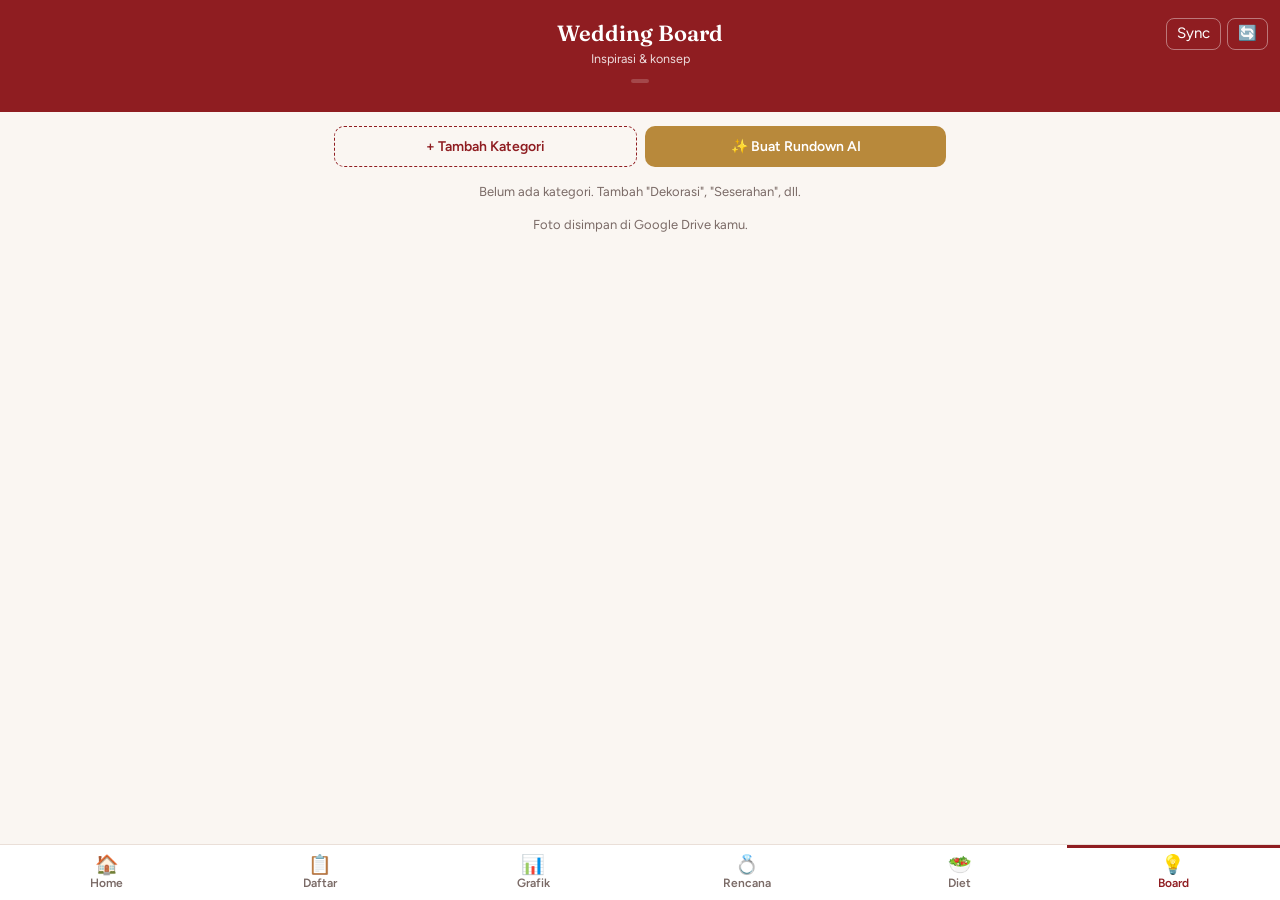
==== board.html @ eb533a39 "Update board.html" ====
<!doctype html><html lang="id"><head><meta charset="utf-8">
<meta name="viewport" content="width=device-width,initial-scale=1,viewport-fit=cover">
<meta name="theme-color" content="#8f1d21"><link rel="manifest" href="manifest.json">
<title>Wedding Board</title>
<link href="https://fonts.googleapis.com/css2?family=Fraunces:opsz,wght@9..144,600&family=Figtree:wght@400;600&display=swap" rel="stylesheet">
<link rel="stylesheet" href="style.css">
<style>
button{cursor:pointer;touch-action:manipulation}
</style>
</head><body>
<header>
  <div class="hbtns">
    <button onclick="toast('Menyinkronkan...');sync()">Sync</button>
    <button onclick="manualUpdate()">🔄</button>
  </div>
  <h1>Wedding Board</h1>
  <small>Inspirasi & konsep</small>
  <div><span id="cn" class="badge"></span></div>
</header>
<div id="st"></div>
<main id="m"></main>
<nav></nav>
<script src="app.js"></script>
<script>
renderNav('board');
const BK='sr_board';

function uid(){return Math.random().toString(36).slice(2,9)}
function esc(s){return String(s==null?'':s).replace(/&/g,'&amp;').replace(/"/g,'&quot;').replace(/</g,'&lt;').replace(/>/g,'&gt;')}

function loadBoardLocal(){
  try{
    const j=JSON.parse(localStorage[BK]||'null');
    if(!j||!Array.isArray(j.sections)) return {sections:[]};
    return j;
  }catch(e){ return {sections:[]}; }
}
async function loadBoardRemote(){
  const u=localStorage[K]; if(!u) return null;
  try{
    const r=await fetch(u+'?type=board&t='+Date.now());
    const txt=await r.text();
    if(!txt || !txt.trim() || txt.trim()==='{}') return null;
    return JSON.parse(txt);
  }catch(e){ return null; }
}
async function initBoard(){
  if(q_().some(x=>x.action==='boardSave')){ drawPage(); return; }
  const remote=await loadBoardRemote();
  if(remote && !q_().some(x=>x.action==='boardSave')){
    localStorage[BK]=JSON.stringify(remote);
  }
  drawPage();
}
function saveBoard(p){
  localStorage[BK]=JSON.stringify(p);
  if(localStorage[K]) queue({action:'boardSave', data:p});
  drawPage();
}

function formModal(title, fields, onSave){
  const m=document.createElement('div'); m.id='md';
  m.onclick=ev=>{ if(ev.target===m) m.remove(); };
  m.innerHTML='<div class="mc"><h3>'+esc(title)+'</h3>'+
    fields.map(f=>{
      if(f.type==='textarea') return '<label>'+esc(f.label)+'</label><textarea id="fm_'+f.key+'" style="width:100%;padding:9px;border:1px solid var(--line);border-radius:8px;font:inherit;min-height:80px">'+esc(f.value||'')+'</textarea>';
      if(f.type==='file') return '<label>'+esc(f.label)+'</label><input id="fm_'+f.key+'" type="file" accept="image/*" style="display:block;margin-bottom:10px">';
      return '<label>'+esc(f.label)+'</label><input id="fm_'+f.key+'" type="'+(f.type||'text')+'" value="'+esc(f.value||'')+'" placeholder="'+esc(f.placeholder||'')+'">';
    }).join('')+
    '<div class="grid" style="margin-top:20px"><button data-act="form-cancel" style="padding:13px;border:0;border-radius:10px;background:#eee;color:var(--ink);font:600 15px Figtree,sans-serif">Batal</button><button data-act="form-save" style="padding:13px;border:0;border-radius:10px;background:var(--wine);color:#fff;font:600 15px Figtree,sans-serif">Simpan</button></div></div>';
  m._fields=fields; m._onSave=onSave; document.body.appendChild(m);
}
function confirmModal(title, message, onYes){
  const m=document.createElement('div'); m.id='md';
  m.onclick=ev=>{ if(ev.target===m) m.remove(); };
  m.innerHTML='<div class="mc"><h3>'+esc(title)+'</h3><p class="mute" style="margin:14px 0">'+esc(message)+'</p>'+
    '<div class="grid" style="margin-top:20px"><button data-act="cf-no" style="padding:13px;border:0;border-radius:10px;background:#eee;color:var(--ink);font:600 15px Figtree,sans-serif">Batal</button><button data-act="cf-yes" style="padding:13px;border:0;border-radius:10px;background:var(--wine);color:#fff;font:600 15px Figtree,sans-serif">Ya, lanjut</button></div></div>';
  m._onYes=onYes; document.body.appendChild(m);
}

async function compressImage(file){
  return new Promise((resolve,reject)=>{
    const reader=new FileReader();
    reader.onload=e=>{
      const img=new Image();
      img.onload=()=>{
        const canvas=document.createElement('canvas');
        const MAX=800;
        let w=img.width, h=img.height;
        if(w>MAX){ h=h*(MAX/w); w=MAX; }
        if(h>MAX){ w=w*(MAX/h); h=MAX; }
        canvas.width=w; canvas.height=h;
        canvas.getContext('2d').drawImage(img,0,0,w,h);
        resolve(canvas.toDataURL('image/jpeg',0.7));
      };
      img.src=e.target.result;
    };
    reader.onerror=reject;
    reader.readAsDataURL(file);
  });
}
async function uploadToDrive(dataUrl, filename){
  const u=localStorage[K];
  if(!u) throw new Error('Belum tersambung ke Google Sheet');
  const res=await fetch(u,{
    method:'POST', headers:{'Content-Type':'text/plain'},
    body:JSON.stringify({action:'uploadImage', base64:dataUrl, filename, mime:'image/jpeg'})
  });
  const j=await res.json();
  if(j.error) throw new Error(j.error);
  return j.url;
}

function addSection(){
  formModal('Tambah Kategori Board',[
    {key:'label', label:'Nama Kategori', value:'', placeholder:'Dekorasi, Seserahan, Venue, dll'}
  ], vals=>{
    if(!vals.label) return toast('Isi nama kategori');
    const p=loadBoardLocal();
    p.sections.push({id:uid(), label:vals.label, items:[]});
    saveBoard(p); toast('Kategori ditambahkan');
  });
}
function editSection(secId){
  const p=loadBoardLocal(); const s=p.sections.find(x=>x.id===secId); if(!s)return;
  formModal('Edit Kategori',[{key:'label', label:'Nama Kategori', value:s.label}],vals=>{
    if(!vals.label) return toast('Isi nama kategori');
    s.label=vals.label; saveBoard(p);
  });
}
function delSection(secId){
  confirmModal('Hapus Kategori?','Semua gambar di dalamnya akan dihapus dari daftar ini (file di Drive tetap aman).',()=>{
    const p=loadBoardLocal(); p.sections=p.sections.filter(x=>x.id!==secId); saveBoard(p); toast('Dihapus');
  });
}

async function openItemModal(secId, itemId){
  const p=loadBoardLocal(); const sec=p.sections.find(x=>x.id===secId); if(!sec)return;
  const isNew=!itemId;
  const it=isNew ? {title:'',note:'',img:'',tiktok:''} : (sec.items.find(x=>x.id===itemId)||{title:'',note:'',img:'',tiktok:''});
  
  const m=document.createElement('div'); m.id='md';
  m.onclick=ev=>{ if(ev.target===m) m.remove(); };
  m.innerHTML='<div class="mc"><h3>'+(isNew?'Tambah':'Edit')+' Inspirasi</h3>'+
    '<div class="sec">KATEGORI: '+esc(sec.label)+'</div>'+
    
    '<label>Link TikTok (Opsional)</label>'+
    '<div style="display:flex;gap:8px">'+
      '<input id="b_tk" type="url" value="'+esc(it.tiktok||'')+'" placeholder="https://vt.tiktok.com/..." style="flex:1">'+
      '<button id="b_fetch" type="button" style="padding:0 12px;border:1px solid var(--wine);background:none;color:var(--wine);border-radius:8px;font:600 13px Figtree,sans-serif">Ambil</button>'+
    '</div>'+

    '<label>Judul</label><input id="b_t" type="text" value="'+esc(it.title)+'" placeholder="Contoh: Bunga rustic">'+
    '<label>Catatan / Konsep</label><textarea id="b_n" style="width:100%;padding:9px;border:1px solid var(--line);border-radius:8px;font:inherit;min-height:80px" placeholder="Tulis ide, warna, alur, dll...">'+esc(it.note)+'</textarea>'+
    '<label>Ganti Foto (kosongkan jika tidak diubah)</label><input id="b_f" type="file" accept="image/*" style="display:block;margin-bottom:10px">'+
    (it.img?'<img src="'+esc(it.img)+'" style="width:100%;max-height:200px;object-fit:contain;background:#eee;border-radius:8px;margin-bottom:10px">':'')+
    '<div class="grid" style="margin-top:20px"><button id="b_cancel" style="padding:13px;border:0;border-radius:10px;background:#eee;color:var(--ink);font:600 15px Figtree,sans-serif">Batal</button><button id="b_save" style="padding:13px;border:0;border-radius:10px;background:var(--wine);color:#fff;font:600 15px Figtree,sans-serif">Simpan</button></div></div>';
  document.body.appendChild(m);

  document.getElementById('b_fetch').onclick = async () => {
    const tkUrl = document.getElementById('b_tk').value.trim();
    if(!tkUrl) return toast('Masukkan link TikTok dulu');
    const btn = document.getElementById('b_fetch'); btn.textContent='...';
    try {
      const res = await fetch('https://www.tiktok.com/oembed?url=' + encodeURIComponent(tkUrl));
      const data = await res.json();
      if(data.title) document.getElementById('b_t').value = data.title;
      toast('Info TikTok diambil');
    } catch(e) {
      toast('Gagal ambil info TikTok');
    }
    btn.textContent='Ambil';
  };

  document.getElementById('b_cancel').onclick=()=>m.remove();
  document.getElementById('b_save').onclick=async()=>{
    const title=document.getElementById('b_t').value.trim();
    const note=document.getElementById('b_n').value.trim();
    const tiktok=document.getElementById('b_tk').value.trim();
    const file=document.getElementById('b_f').files[0];
    if(!title) return toast('Isi judul');
    
    const btn=document.getElementById('b_save'); btn.textContent='Menyimpan...'; btn.disabled=true;

    try{
      let imgUrl=it.img;
      if(file){
        const dataUrl=await compressImage(file);
        imgUrl=await uploadToDrive(dataUrl, 'board_'+Date.now()+'.jpg');
      }
      const p2=loadBoardLocal();
      const sec2=p2.sections.find(x=>x.id===secId);
      if(!sec2){ toast('Kategori sudah dihapus'); m.remove(); return; }
      if(itemId){
        const it2=sec2.items.find(x=>x.id===itemId);
        if(it2){ it2.title=title; it2.note=note; it2.img=imgUrl; it2.tiktok=tiktok; }
      } else {
        sec2.items.push({id:uid(), title, note, img:imgUrl, tiktok});
      }
      saveBoard(p2);
      m.remove(); toast('Tersimpan');
    }catch(err){
      toast('Gagal upload: '+err.message);
      btn.textContent='Simpan'; btn.disabled=false;
    }
  };
}

function delItem(secId,itemId){
  confirmModal('Hapus Inspirasi?','Item ini akan dihapus dari board.',()=>{
    const p=loadBoardLocal(); const sec=p.sections.find(x=>x.id===secId); if(!sec)return;
    sec.items=sec.items.filter(x=>x.id!==itemId); saveBoard(p); toast('Dihapus');
  });
}

// ===== FITUR AI RUNDOWN =====
async function generateRundownAI() {
  if(!localStorage[K]) return toast('Sambungkan ke Google Sheet dulu');
  const p = loadBoardLocal();
  if(!p.sections.length) return toast('Board masih kosong, isi inspirasi dulu');

  let promptText = "Berikut adalah kumpulan inspirasi pernikahan kami dari berbagai video TikTok dan catatan pribadi:\n\n";
  p.sections.forEach(s => {
    promptText += `=== KATEGORI: ${s.label} ===\n`;
    s.items.forEach(it => {
      promptText += `- Referensi: ${it.title}\n`;
      promptText += `  Link: ${it.tiktok || 'Tidak ada link'}\n`;
      promptText += `  Konsep/Detail: ${it.note || 'Tidak ada catatan detail'}\n\n`;
    });
  });
  promptText += "\nTolong susun semua ide di atas menjadi satu ALUR ACARA (RUNDOWN) PERNIKAHAN yang utuh dan berurutan dari awal hingga akhir. Gabungkan ide-ide dari video TikTok yang berbeda menjadi satu kesatuan acara yang harmonis.";

  toast('AI sedang merangkai alur... (tunggu ± 10 detik)');
  
  try {
    const loadingModal = document.createElement('div'); loadingModal.id = 'md_loading';
    loadingModal.innerHTML = '<div style="position:fixed;inset:0;background:#0007;z-index:10000;display:flex;align-items:center;justify-content:center;color:#fff;font:600 16px Figtree,sans-serif">✨ AI sedang menyusun alur...</div>';
    document.body.appendChild(loadingModal);

    const res = await fetch(localStorage[K], {
      method: 'POST', headers: {'Content-Type': 'text/plain'},
      body: JSON.stringify({action: 'generateAI', prompt: promptText})
    });
    const j = await res.json();
    
    loadingModal.remove();

    if(j.error) throw new Error(j.error);
    
    const m = document.createElement('div'); m.id = 'md';
    m.onclick = ev => { if(ev.target === m) m.remove(); };
    m.innerHTML = `<div class="mc"><h3>✨ Alur & Rundown AI</h3>
      <p class="mute" style="margin-bottom:12px">Dibuat berdasarkan gabungan semua video TikTok dan catatan di Board kamu.</p>
      <div style="white-space:pre-wrap;font-size:14px;line-height:1.6;background:#faf6f2;padding:14px;border-radius:8px;border:1px solid var(--line);max-height:60vh;overflow-y:auto">${esc(j.result)}</div>
      <button onclick="document.getElementById('md').remove()" style="width:100%;padding:14px;margin-top:16px;border:0;border-radius:10px;background:var(--wine);color:#fff;font:600 15px Figtree,sans-serif">Tutup</button>
    </div>`;
    document.body.appendChild(m);
    
  } catch(err) {
    const lm = document.getElementById('md_loading');
    if(lm) lm.remove();
    toast('Gagal generate AI: ' + err.message);
  }
}

document.body.addEventListener('click',e=>{
  const b=e.target.closest('[data-act]'); if(!b)return;
  const act=b.dataset.act;
  if(act==='form-cancel'||act==='cf-no'){ const m=document.getElementById('md'); if(m) m.remove(); return; }
  if(act==='form-save'){
    const m=document.getElementById('md'); if(!m)return;
    const vals={};
    m._fields.forEach(f=>{ const el=document.getElementById('fm_'+f.key); vals[f.key]=el?el.value.trim():''; });
    m._onSave(vals); m.remove(); return;
  }
  if(act==='cf-yes'){
    const m=document.getElementById('md'); if(!m)return;
    const cb=m._onYes; m.remove(); if(cb) cb(); return;
  }
  const sec=b.dataset.sec, item=b.dataset.item;
  if(act==='sec-add') return addSection();
  if(act==='sec-edit') return editSection(sec);
  if(act==='sec-del') return delSection(sec);
  if(act==='item-add') return openItemModal(sec);
  if(act==='item-edit') return openItemModal(sec,item);
  if(act==='item-del') return delItem(sec,item);
});

const _origSync=window.sync;
window.sync=async function(){
  await _origSync();
  if(q_().some(x=>x.action==='boardSave')){
    drawPage();
    toast('Board menunggu sinkron');
    return;
  }
  const r=await loadBoardRemote();
  if(r){ localStorage[BK]=JSON.stringify(r); drawPage(); toast('Board tersinkron'); }
};

window.drawPage=function(){
  const p=loadBoardLocal();
  
  let html='<div style="display:flex;gap:8px;margin-bottom:16px">'+
  '<button data-act="sec-add" style="padding:11px;border-radius:10px;font:600 14px Figtree,sans-serif;flex:1;border:1px dashed var(--wine);background:none;color:var(--wine)">+ Tambah Kategori</button>'+
  '<button onclick="generateRundownAI()" style="padding:11px;border-radius:10px;font:600 14px Figtree,sans-serif;flex:1;border:0;background:var(--gold);color:#fff">✨ Buat Rundown AI</button>'+
  '</div>';
  
  if(!p.sections.length) html+='<p class="mute" style="text-align:center">Belum ada kategori. Tambah "Dekorasi", "Seserahan", dll.</p>';

  p.sections.forEach(s=>{
    html+='<div class="board-sec">';
    html+='<h3>'+esc(s.label)+'</h3>';
    html+='<div style="display:flex;gap:6px;margin-bottom:10px">';
    html+='<button data-act="sec-edit" data-sec="'+s.id+'" style="padding:4px 10px;border:1px solid var(--wine);background:none;color:var(--wine);border-radius:8px;font-size:12px">✏️ Kategori</button>';
    html+='<button data-act="sec-del" data-sec="'+s.id+'" style="padding:4px 10px;border:1px solid var(--line);background:none;color:#a33;border-radius:8px;font-size:12px">🗑️</button>';
    html+='</div>';
    
    html+='<div class="board-grid">';
    s.items.forEach(it=>{
      html+='<div class="board-card">'+
        (it.img?'<img class="img" src="'+esc(it.img)+'" loading="lazy">':'<div class="img empty">📷</div>')+
        '<div class="body">'+
          '<b>'+esc(it.title)+'</b>'+
          (it.note?'<small>'+esc(it.note)+'</small>':'')+
        '</div>'+
        '<button class="del-btn" data-act="item-del" data-sec="'+s.id+'" data-item="'+it.id+'">✕</button>'+
        '<div style="display:flex;border-top:1px solid var(--line)">'+
          '<button data-act="item-edit" data-sec="'+s.id+'" data-item="'+it.id+'" style="flex:1;padding:8px;border:0;background:none;font:600 12px Figtree,sans-serif;color:var(--wine)">Edit</button>'+
        '</div>'+
      '</div>';
    });
    html+='<div class="board-card" style="display:flex;align-items:center;justify-content:center;cursor:pointer;min-height:100px" data-act="item-add" data-sec="'+s.id+'"><div style="font-size:24px;color:#ccc">+</div></div>';
    html+='</div></div>';
  });
  
  html+='<div class="mute" style="text-align:center;margin-top:14px">Foto disimpan di Google Drive kamu.</div>';
  document.getElementById('m').innerHTML=html;
};

initBoard();
</script>
</body></html>
---- style.css ----
:root{--bg:#faf6f2;--card:#fff;--ink:#2a1618;--mute:#7a6a66;--wine:#8f1d21;--gold:#b8893b;--sage:#5f7f62;--line:#eadfd8}
*{box-sizing:border-box}
body{margin:0;background:var(--bg);color:var(--ink);font:15px/1.45 Figtree,system-ui,sans-serif;padding-bottom:76px}
h1,.num{font-family:Fraunces,Georgia,serif;font-weight:600}
header{background:var(--wine);color:#fff;padding:calc(18px + env(safe-area-inset-top)) 18px 22px;text-align:center;position:relative}
header h1{margin:0;font-size:22px}
header small{opacity:.85;display:block}
.hbtns{position:absolute;top:calc(18px + env(safe-area-inset-top));right:12px;display:flex;gap:6px}
.hbtns button{background:none;border:1px solid #fff6;color:#fff;border-radius:8px;padding:4px 10px;font:inherit}
main{padding:14px;max-width:640px;margin:auto}
.card{background:var(--card);border:1px solid var(--line);border-radius:12px;padding:14px;margin-bottom:12px}
.big{font-size:34px;color:var(--wine);line-height:1}
.row{display:flex;gap:10px;justify-content:space-between;align-items:center}
.grid{display:grid;grid-template-columns:1fr 1fr;gap:10px}
.mute{color:var(--mute);font-size:13px}
.bar{height:9px;background:var(--line);border-radius:5px;overflow:hidden;margin:6px 0}
.bar i{display:block;height:100%;background:var(--sage)}
nav{position:fixed;bottom:0;left:0;right:0;display:flex;background:#fff;border-top:1px solid var(--line);padding-bottom:env(safe-area-inset-bottom);z-index:100}
nav button{flex:1;padding:10px 0;border:0;background:none;font:600 12px Figtree,sans-serif;color:var(--mute);display:flex;flex-direction:column;align-items:center;gap:2px}
nav button.on{color:var(--wine);box-shadow:inset 0 3px var(--wine)}
nav button .ic{font-size:19px;line-height:1}
.chips{display:flex;gap:8px;margin-bottom:10px}
.chips button{border:1px solid var(--line);background:#fff;border-radius:20px;padding:6px 14px;font:inherit}
.chips .on{background:var(--wine);color:#fff;border-color:var(--wine)}
input[type=search],input[type=date],input[type=number],input[type=url],input[type=text]{width:100%;padding:9px;border:1px solid var(--line);border-radius:8px;font:inherit;background:#fff}
.it{display:flex;gap:12px;align-items:flex-start}
.it input[type=checkbox]{width:22px;height:22px;accent-color:var(--sage);margin-top:2px}
.it .t{flex:1}
.done .nm{text-decoration:line-through;color:var(--mute)}
.tag{font-size:12px;color:var(--gold);font-weight:600}
.ex{display:grid;grid-template-columns:1fr 1fr;gap:8px;margin-top:10px}
.ex label{font-size:12px;color:var(--mute)}
.leg{display:flex;align-items:center;gap:8px;font-size:13px;margin:3px 0}
.leg b{width:10px;height:10px;border-radius:3px}
#st{position:fixed;top:8px;left:50%;transform:translateX(-50%);background:var(--ink);color:#fff;padding:6px 14px;border-radius:20px;font-size:13px;display:none;z-index:9999}
.badge{display:inline-block;font-size:12px;padding:2px 9px;border-radius:10px;background:#ffffff30;margin-top:6px}
.couple{font:italic 600 15px Fraunces,Georgia,serif;margin:3px 0 6px;opacity:.95}
#md{position:fixed;inset:0;background:#0007;z-index:10000;display:flex;align-items:flex-end;justify-content:center}
.mc{background:#fff;width:100%;max-width:560px;max-height:92vh;overflow:auto;border-radius:16px 16px 0 0;padding:18px 18px calc(18px + env(safe-area-inset-bottom))}
.mc h3{margin:0;font-family:Fraunces,Georgia,serif;color:var(--wine);font-size:20px}
.mc label{display:block;font-size:13px;color:var(--mute);margin:12px 0 4px}
.mc hr{border:0;border-top:1px solid var(--line);margin:18px 0 4px}
.mc .sec{font-size:11px;letter-spacing:.08em;color:var(--gold);font-weight:600;margin-top:12px}
.pencil{border:0;background:none;font-size:17px;padding:6px 4px;cursor:pointer;line-height:1}
.realbox{margin-top:12px;padding-top:12px;border-top:1px dashed var(--line)}
.realbox .sec{font-size:11px;letter-spacing:.08em;color:var(--gold);font-weight:600;margin-bottom:6px}
.realbox label{display:block;font-size:12px;color:var(--mute);margin:6px 0 3px}
.menu-item{display:flex;gap:14px;align-items:center;padding:16px 14px;background:var(--card);border:1px solid var(--line);border-radius:12px;margin-bottom:10px;cursor:pointer;text-decoration:none;color:var(--ink)}
.menu-item:active{background:#faf0ea}
.menu-icon{width:48px;height:48px;display:flex;align-items:center;justify-content:center;font-size:24px;border-radius:10px;flex-shrink:0}
.menu-text{flex:1}
.menu-text b{display:block;font-size:16px;margin-bottom:2px}
.menu-text small{color:var(--mute);font-size:13px}
.menu-arrow{color:var(--mute);font-size:22px}
.plan-sec{margin-bottom:18px}
.plan-sec>h3{margin:0 0 8px;font-family:Fraunces,Georgia,serif;color:var(--wine);font-size:17px}
.plan-task{display:flex;gap:10px;align-items:flex-start;padding:10px 12px;background:#fff;border:1px solid var(--line);border-radius:10px;margin-bottom:6px}
.plan-task input[type=checkbox]{width:22px;height:22px;accent-color:var(--sage);margin-top:1px}
.plan-task .cat{font-size:11px;color:var(--gold);font-weight:600}
.plan-task .t{flex:1}
.plan-task.done .t>span:last-child{text-decoration:line-through;color:var(--mute)}
.board-sec{margin-bottom:24px}
.board-sec h3{margin:0 0 10px;font-family:Fraunces,Georgia,serif;color:var(--wine);font-size:18px;display:flex;justify-content:space-between;align-items:center}
.board-grid{display:grid;grid-template-columns:1fr 1fr;gap:10px}
@media(max-width:400px){.board-grid{grid-template-columns:1fr}}
.board-card{background:#fff;border:1px solid var(--line);border-radius:12px;overflow:hidden;display:flex;flex-direction:column;position:relative}
.board-card .img{width:100%;height:140px;object-fit:cover;background:#eee;display:block}
.board-card .img.empty{display:flex;align-items:center;justify-content:center;font-size:30px;color:#ccc}
.board-card .body{padding:10px 12px;flex:1;display:flex;flex-direction:column}
.board-card .body b{font-size:14px;margin-bottom:4px}
.board-card .body small{color:var(--mute);font-size:12px;line-height:1.3;display:-webkit-box;-webkit-line-clamp:3;-webkit-box-orient:vertical;overflow:hidden}
.board-card .del-btn{position:absolute;top:6px;right:6px;background:#0007;color:#fff;border:0;border-radius:50%;width:24px;height:24px;font-size:12px;cursor:pointer;display:flex;align-items:center;justify-content:center}
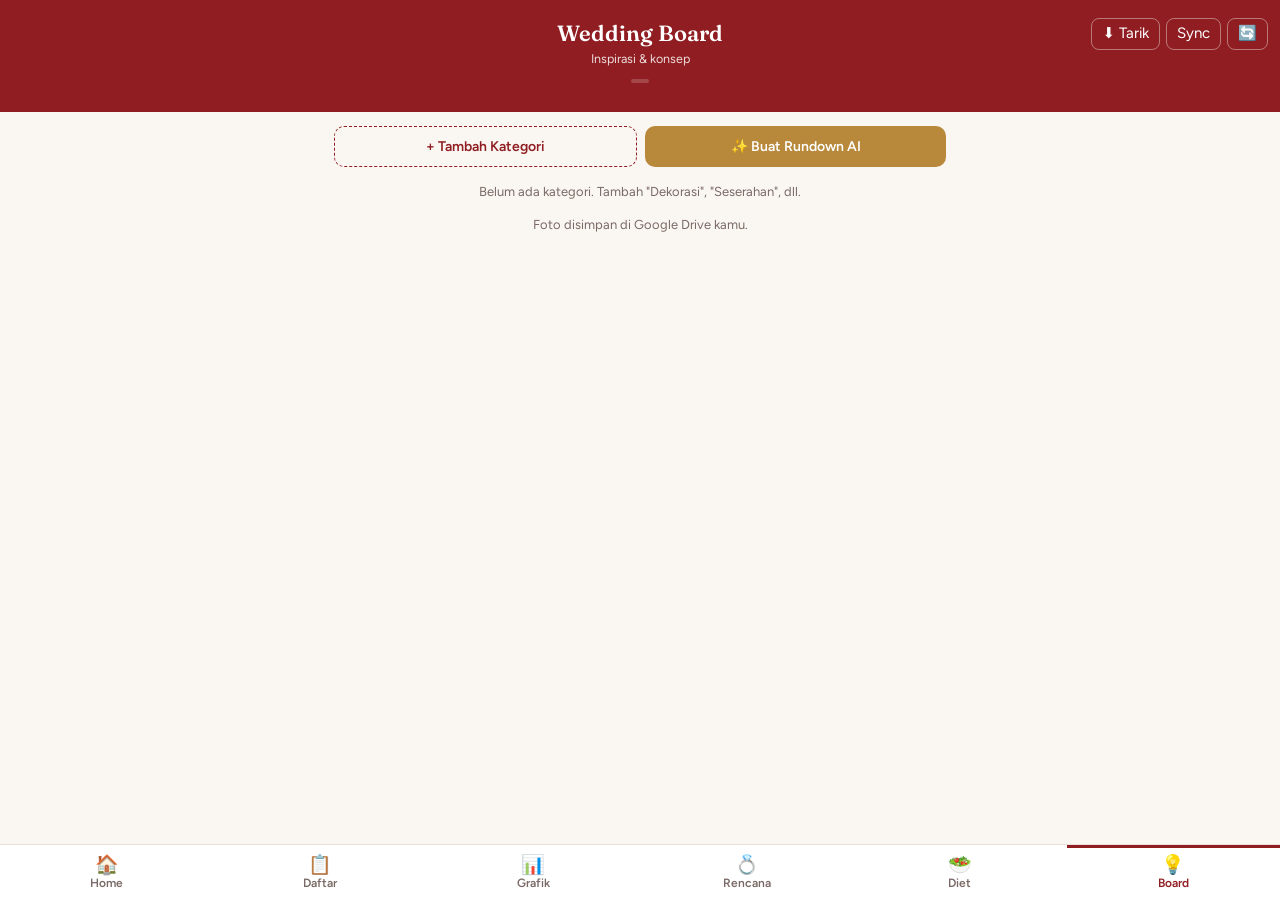
==== commit 841e8102: "Update board.html" ====
--- a/board.html
+++ b/board.html
@@ -10,6 +10,7 @@
 </head><body>
 <header>
   <div class="hbtns">
+    <button onclick="forcePull()" title="Tarik data dari Sheet">⬇️ Tarik</button>
     <button onclick="toast('Menyinkronkan...');sync()">Sync</button>
     <button onclick="manualUpdate()">🔄</button>
   </div>
@@ -35,23 +36,55 @@
     return j;
   }catch(e){ return {sections:[]}; }
 }
+
 async function loadBoardRemote(){
   const u=localStorage[K]; if(!u) return null;
   try{
-    const r=await fetch(u+'?type=board&t='+Date.now());
+    // Tambahan cache: 'no-store' agar tidak kena cache browser
+    const r=await fetch(u+'?type=board&t='+Date.now(), {cache: 'no-store'});
     const txt=await r.text();
-    if(!txt || !txt.trim() || txt.trim()==='{}') return null;
-    return JSON.parse(txt);
+    if(!txt || !txt.trim() || txt.trim()==='{}' || txt.trim()==='[]') return null;
+    const j = JSON.parse(txt);
+    
+    if(!j || typeof j !== 'object' || !Array.isArray(j.sections)) {
+      console.warn('Data dari server bukan format Board. Data lokal diamankan.');
+      return null; 
+    }
+    return j;
   }catch(e){ return null; }
 }
+
 async function initBoard(){
+  // Coba kirim antrean dulu jika ada
+  if(q_().length > 0) {
+    await flush();
+  }
+  // Jika masih ada antrean boardSave setelah flush (berarti gagal), jangan timpa data lokal
   if(q_().some(x=>x.action==='boardSave')){ drawPage(); return; }
+  
   const remote=await loadBoardRemote();
-  if(remote && !q_().some(x=>x.action==='boardSave')){
+  if(remote){
     localStorage[BK]=JSON.stringify(remote);
   }
   drawPage();
 }
+
+// 🛡️ FUNGSI PENYELAMAT: Paksa Tarik Data dari Google Sheet
+async function forcePull(){
+  if(!confirm('Tarik data dari Google Sheet? Perubahan yang belum tersinkron di HP ini akan dihapus dan diganti dengan data dari Sheet.')) return;
+  toast('Menarik data dari Sheet...');
+  localStorage.removeItem('sr_q'); // Hapus antrean yang macet
+  localStorage.removeItem(BK); // Hapus data lokal HP
+  const remote = await loadBoardRemote();
+  if(remote){
+    localStorage[BK] = JSON.stringify(remote);
+    toast('Berhasil ditarik!');
+  } else {
+    toast('Sheet juga kosong atau gagal konek.');
+  }
+  drawPage();
+}
+
 function saveBoard(p){
   localStorage[BK]=JSON.stringify(p);
   if(localStorage[K]) queue({action:'boardSave', data:p});
@@ -241,8 +274,15 @@
       method: 'POST', headers: {'Content-Type': 'text/plain'},
       body: JSON.stringify({action: 'generateAI', prompt: promptText})
     });
-    const j = await res.json();
-    
+    
+    const txt = await res.text();
+    let j;
+    try {
+      j = JSON.parse(txt);
+    } catch (e) {
+      throw new Error("Apps Script belum di-Deploy ulang (New Version) atau Error.");
+    }
+
     loadingModal.remove();
 
     if(j.error) throw new Error(j.error);
@@ -291,7 +331,7 @@
   await _origSync();
   if(q_().some(x=>x.action==='boardSave')){
     drawPage();
-    toast('Board menunggu sinkron');
+    toast('Board menunggu sinkron (Gagal kirim ke Sheet)');
     return;
   }
   const r=await loadBoardRemote();
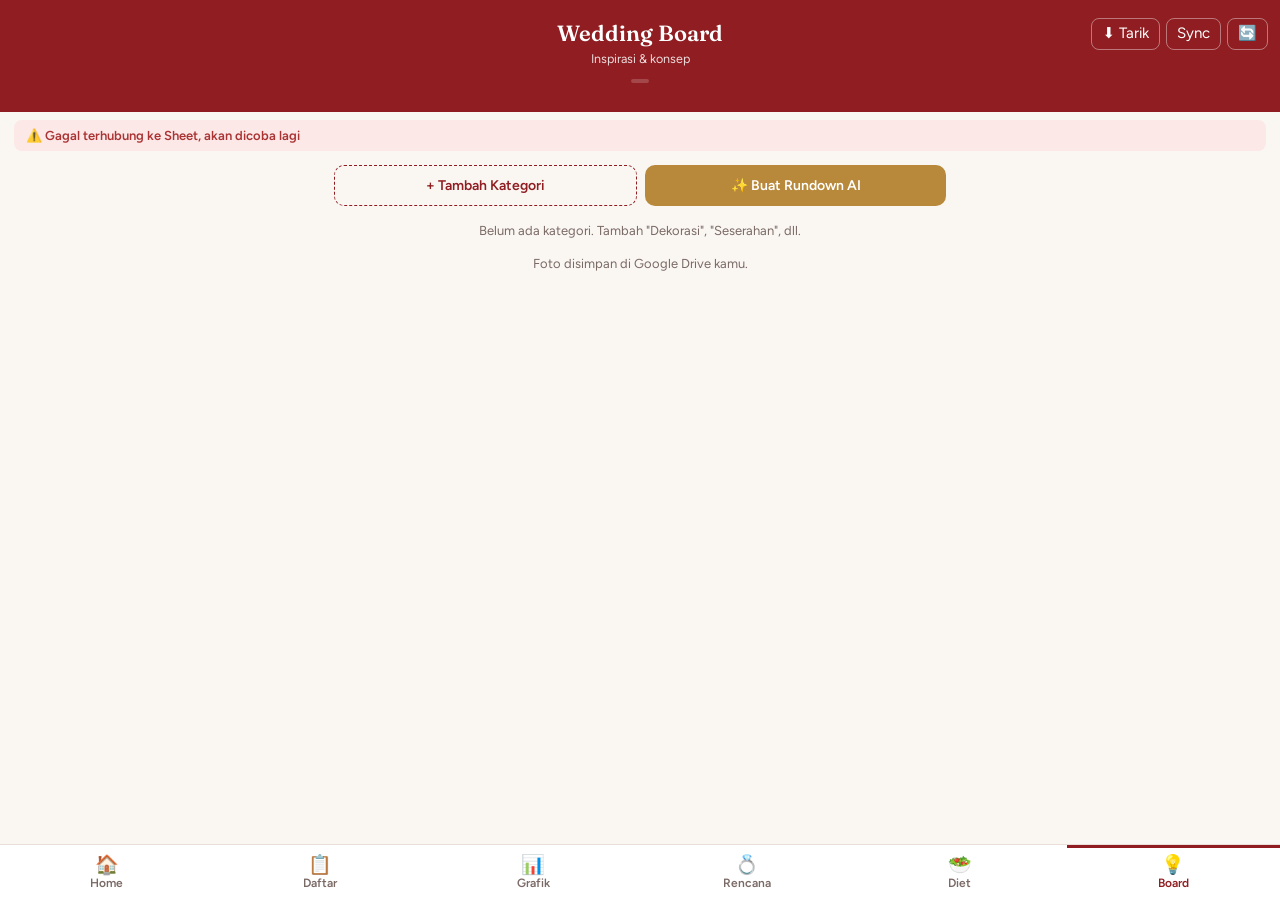
==== commit cba8e8b1: "Update board.html" ====
--- a/board.html
+++ b/board.html
@@ -11,7 +11,7 @@
 <header>
   <div class="hbtns">
     <button onclick="forcePull()" title="Tarik data dari Sheet">⬇️ Tarik</button>
-    <button onclick="toast('Menyinkronkan...');sync()">Sync</button>
+    <button onclick="toast('Menyinkronkan...');syncBoard()">Sync</button>
     <button onclick="manualUpdate()">🔄</button>
   </div>
   <h1>Wedding Board</h1>
@@ -19,6 +19,7 @@
   <div><span id="cn" class="badge"></span></div>
 </header>
 <div id="st"></div>
+<div id="bst" style="margin:8px 14px 0;padding:8px 12px;border-radius:8px;font:600 13px Figtree,sans-serif;display:none"></div>
 <main id="m"></main>
 <nav></nav>
 <script src="app.js"></script>
@@ -32,63 +33,65 @@
 function loadBoardLocal(){
   try{
     const j=JSON.parse(localStorage[BK]||'null');
-    if(!j||!Array.isArray(j.sections)) return {sections:[]};
+    if(!j||!Array.isArray(j.sections)) return {sections:[],del:{}};
+    if(!j.del||typeof j.del!=='object') j.del={};
     return j;
-  }catch(e){ return {sections:[]}; }
-}
-
-async function loadBoardRemote(){
-  const u=localStorage[K]; if(!u) return null;
-  try{
-    // Tambahan cache: 'no-store' agar tidak kena cache browser
-    const r=await fetch(u+'?type=board&t='+Date.now(), {cache: 'no-store'});
-    const txt=await r.text();
-    if(!txt || !txt.trim() || txt.trim()==='{}' || txt.trim()==='[]') return null;
-    const j = JSON.parse(txt);
-    
-    if(!j || typeof j !== 'object' || !Array.isArray(j.sections)) {
-      console.warn('Data dari server bukan format Board. Data lokal diamankan.');
-      return null; 
-    }
-    return j;
-  }catch(e){ return null; }
-}
-
-async function initBoard(){
-  // Coba kirim antrean dulu jika ada
-  if(q_().length > 0) {
-    await flush();
-  }
-  // Jika masih ada antrean boardSave setelah flush (berarti gagal), jangan timpa data lokal
-  if(q_().some(x=>x.action==='boardSave')){ drawPage(); return; }
-  
-  const remote=await loadBoardRemote();
-  if(remote){
-    localStorage[BK]=JSON.stringify(remote);
-  }
-  drawPage();
-}
-
-// 🛡️ FUNGSI PENYELAMAT: Paksa Tarik Data dari Google Sheet
-async function forcePull(){
-  if(!confirm('Tarik data dari Google Sheet? Perubahan yang belum tersinkron di HP ini akan dihapus dan diganti dengan data dari Sheet.')) return;
-  toast('Menarik data dari Sheet...');
-  localStorage.removeItem('sr_q'); // Hapus antrean yang macet
-  localStorage.removeItem(BK); // Hapus data lokal HP
-  const remote = await loadBoardRemote();
-  if(remote){
-    localStorage[BK] = JSON.stringify(remote);
-    toast('Berhasil ditarik!');
-  } else {
-    toast('Sheet juga kosong atau gagal konek.');
-  }
-  drawPage();
-}
+  }catch(e){ return {sections:[],del:{}}; }
+}
+
+// ===== SYNC BOARD (merge di server, anti-timpa) =====
+// Server menggabungkan data HP + laptop per item (id + waktu ubah), jadi tidak ada yang saling menimpa.
+function apiUrl(){ return localStorage[K] || DEFAULT_URL; }
+let boardVer=0, boardSyncing=null, boardErr='';
+function setBoardStatus(){
+  const e=document.getElementById('bst'); if(!e) return;
+  const dirty=localStorage.sr_board_dirty==='1';
+  if(boardErr){ e.style.background='#fde8e8'; e.style.color='#a33'; e.textContent='⚠️ '+boardErr; }
+  else { e.style.background='#eef5ee'; e.style.color='#3d5f40';
+    e.textContent=dirty?'⏳ Perubahan menunggu terkirim ke Sheet...':('✅ Tersinkron'+(localStorage.sr_board_last?' '+localStorage.sr_board_last:'')); }
+}
+function syncBoard(){
+  if(boardSyncing) return boardSyncing;
+  boardSyncing=(async()=>{
+    try{
+      for(let i=0;i<5;i++){
+        if(!navigator.onLine){ boardErr='Offline, data tersimpan di perangkat ini'; break; }
+        const ver=boardVer, local=loadBoardLocal();
+        let j;
+        try{
+          const res=await fetch(apiUrl(),{method:'POST',headers:{'Content-Type':'text/plain'},body:JSON.stringify({action:'boardSave',data:local})});
+          const txt=await res.text();
+          try{ j=JSON.parse(txt); }catch(e){
+            boardErr='Apps Script belum versi terbaru. Di editor: Deploy > Manage deployments > Edit > New version > Deploy.'; break;
+          }
+        }catch(e){ boardErr='Gagal terhubung ke Sheet, akan dicoba lagi'; break; }
+        if(j.error){ boardErr='Server: '+j.error; break; }
+        if(!j.ok||!j.data||!Array.isArray(j.data.sections)){ boardErr='Balasan server tidak dikenali'; break; }
+        boardErr='';
+        if(ver!==boardVer) continue;           // ada edit baru saat request jalan -> kirim ulang, jangan timpa
+        localStorage[BK]=JSON.stringify(j.data);
+        localStorage.sr_board_dirty='0';
+        localStorage.sr_board_last=new Date().toLocaleTimeString('id-ID',{hour:'2-digit',minute:'2-digit'});
+        break;
+      }
+    } finally { boardSyncing=null; setBoardStatus(); drawPage(); }
+  })();
+  return boardSyncing;
+}
+
+function initBoard(){
+  if(!localStorage[K]) localStorage[K]=DEFAULT_URL;                 // pastikan perangkat ini tersambung
+  const q=q_().filter(x=>x.action!=='boardSave'); if(q.length!==q_().length) setq(q); // buang antrean board versi lama
+  drawPage(); syncBoard();
+}
+function forcePull(){ toast('Menyinkronkan...'); syncBoard(); }
 
 function saveBoard(p){
+  boardVer++;
   localStorage[BK]=JSON.stringify(p);
-  if(localStorage[K]) queue({action:'boardSave', data:p});
-  drawPage();
+  localStorage.sr_board_dirty='1';
+  drawPage(); setBoardStatus();
+  syncBoard();
 }
 
 function formModal(title, fields, onSave){
@@ -150,7 +153,7 @@
   ], vals=>{
     if(!vals.label) return toast('Isi nama kategori');
     const p=loadBoardLocal();
-    p.sections.push({id:uid(), label:vals.label, items:[]});
+    p.sections.push({id:uid(), label:vals.label, u:Date.now(), items:[]});
     saveBoard(p); toast('Kategori ditambahkan');
   });
 }
@@ -158,12 +161,12 @@
   const p=loadBoardLocal(); const s=p.sections.find(x=>x.id===secId); if(!s)return;
   formModal('Edit Kategori',[{key:'label', label:'Nama Kategori', value:s.label}],vals=>{
     if(!vals.label) return toast('Isi nama kategori');
-    s.label=vals.label; saveBoard(p);
+    s.label=vals.label; s.u=Date.now(); saveBoard(p);
   });
 }
 function delSection(secId){
   confirmModal('Hapus Kategori?','Semua gambar di dalamnya akan dihapus dari daftar ini (file di Drive tetap aman).',()=>{
-    const p=loadBoardLocal(); p.sections=p.sections.filter(x=>x.id!==secId); saveBoard(p); toast('Dihapus');
+    const p=loadBoardLocal(); p.sections=p.sections.filter(x=>x.id!==secId); p.del[secId]=Date.now(); saveBoard(p); toast('Dihapus');
   });
 }
 
@@ -226,9 +229,9 @@
       if(!sec2){ toast('Kategori sudah dihapus'); m.remove(); return; }
       if(itemId){
         const it2=sec2.items.find(x=>x.id===itemId);
-        if(it2){ it2.title=title; it2.note=note; it2.img=imgUrl; it2.tiktok=tiktok; }
+        if(it2){ it2.title=title; it2.note=note; it2.img=imgUrl; it2.tiktok=tiktok; it2.u=Date.now(); }
       } else {
-        sec2.items.push({id:uid(), title, note, img:imgUrl, tiktok});
+        sec2.items.push({id:uid(), title, note, img:imgUrl, tiktok, u:Date.now()});
       }
       saveBoard(p2);
       m.remove(); toast('Tersimpan');
@@ -242,7 +245,7 @@
 function delItem(secId,itemId){
   confirmModal('Hapus Inspirasi?','Item ini akan dihapus dari board.',()=>{
     const p=loadBoardLocal(); const sec=p.sections.find(x=>x.id===secId); if(!sec)return;
-    sec.items=sec.items.filter(x=>x.id!==itemId); saveBoard(p); toast('Dihapus');
+    sec.items=sec.items.filter(x=>x.id!==itemId); p.del[itemId]=Date.now(); saveBoard(p); toast('Dihapus');
   });
 }
 
@@ -326,17 +329,7 @@
   if(act==='item-del') return delItem(sec,item);
 });
 
-const _origSync=window.sync;
-window.sync=async function(){
-  await _origSync();
-  if(q_().some(x=>x.action==='boardSave')){
-    drawPage();
-    toast('Board menunggu sinkron (Gagal kirim ke Sheet)');
-    return;
-  }
-  const r=await loadBoardRemote();
-  if(r){ localStorage[BK]=JSON.stringify(r); drawPage(); toast('Board tersinkron'); }
-};
+window.sync=function(){ return syncBoard(); };
 
 window.drawPage=function(){
   const p=loadBoardLocal();
@@ -376,8 +369,12 @@
   
   html+='<div class="mute" style="text-align:center;margin-top:14px">Foto disimpan di Google Drive kamu.</div>';
   document.getElementById('m').innerHTML=html;
+  const bs=document.getElementById('bst'); if(bs){ bs.style.display='block'; setBoardStatus(); }
 };
 
 initBoard();
+window.addEventListener('online',()=>syncBoard());
+document.addEventListener('visibilitychange',()=>{ if(!document.hidden) syncBoard(); });
+setInterval(()=>{ if(!document.hidden) syncBoard(); },30000);
 </script>
 </body></html>
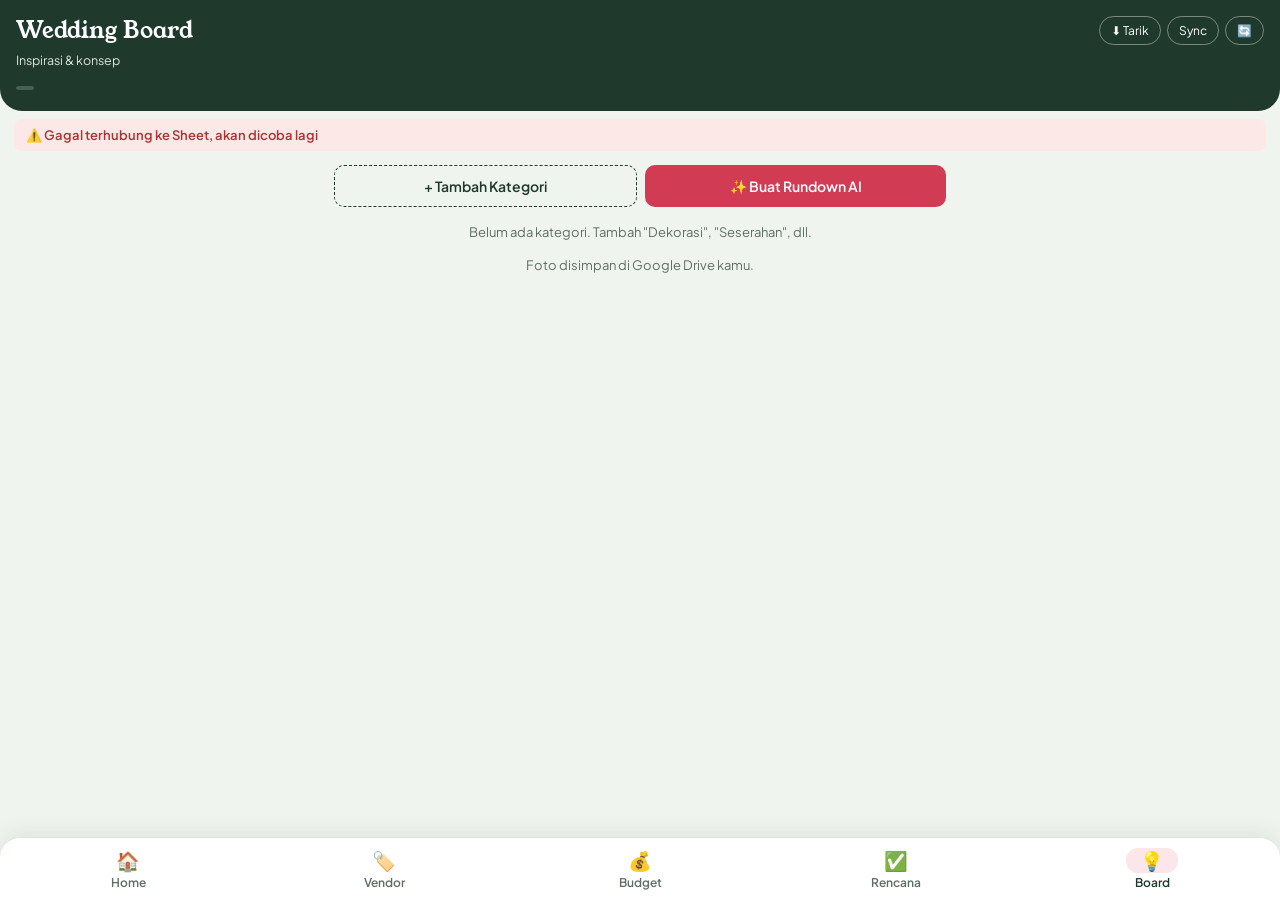
==== commit 77e9a998: "timpaa" ====
--- a/board.html
+++ b/board.html
@@ -1,8 +1,8 @@
 <!doctype html><html lang="id"><head><meta charset="utf-8">
 <meta name="viewport" content="width=device-width,initial-scale=1,viewport-fit=cover">
-<meta name="theme-color" content="#8f1d21"><link rel="manifest" href="manifest.json">
+<meta name="theme-color" content="#1f3a2d"><link rel="manifest" href="manifest.json">
 <title>Wedding Board</title>
-<link href="https://fonts.googleapis.com/css2?family=Fraunces:opsz,wght@9..144,600&family=Figtree:wght@400;600&display=swap" rel="stylesheet">
+<link href="https://fonts.googleapis.com/css2?family=Young+Serif&family=Plus+Jakarta+Sans:wght@400;600;700&display=swap" rel="stylesheet">
 <link rel="stylesheet" href="style.css">
 <style>
 button{cursor:pointer;touch-action:manipulation}
@@ -19,7 +19,7 @@
   <div><span id="cn" class="badge"></span></div>
 </header>
 <div id="st"></div>
-<div id="bst" style="margin:8px 14px 0;padding:8px 12px;border-radius:8px;font:600 13px Figtree,sans-serif;display:none"></div>
+<div id="bst" style="margin:8px 14px 0;padding:8px 12px;border-radius:8px;font:600 13px Plus Jakarta Sans,sans-serif;display:none"></div>
 <main id="m"></main>
 <nav></nav>
 <script src="app.js"></script>
@@ -103,14 +103,14 @@
       if(f.type==='file') return '<label>'+esc(f.label)+'</label><input id="fm_'+f.key+'" type="file" accept="image/*" style="display:block;margin-bottom:10px">';
       return '<label>'+esc(f.label)+'</label><input id="fm_'+f.key+'" type="'+(f.type||'text')+'" value="'+esc(f.value||'')+'" placeholder="'+esc(f.placeholder||'')+'">';
     }).join('')+
-    '<div class="grid" style="margin-top:20px"><button data-act="form-cancel" style="padding:13px;border:0;border-radius:10px;background:#eee;color:var(--ink);font:600 15px Figtree,sans-serif">Batal</button><button data-act="form-save" style="padding:13px;border:0;border-radius:10px;background:var(--wine);color:#fff;font:600 15px Figtree,sans-serif">Simpan</button></div></div>';
+    '<div class="grid" style="margin-top:20px"><button data-act="form-cancel" style="padding:13px;border:0;border-radius:10px;background:#eee;color:var(--ink);font:600 15px Plus Jakarta Sans,sans-serif">Batal</button><button data-act="form-save" style="padding:13px;border:0;border-radius:10px;background:var(--wine);color:#fff;font:600 15px Plus Jakarta Sans,sans-serif">Simpan</button></div></div>';
   m._fields=fields; m._onSave=onSave; document.body.appendChild(m);
 }
 function confirmModal(title, message, onYes){
   const m=document.createElement('div'); m.id='md';
   m.onclick=ev=>{ if(ev.target===m) m.remove(); };
   m.innerHTML='<div class="mc"><h3>'+esc(title)+'</h3><p class="mute" style="margin:14px 0">'+esc(message)+'</p>'+
-    '<div class="grid" style="margin-top:20px"><button data-act="cf-no" style="padding:13px;border:0;border-radius:10px;background:#eee;color:var(--ink);font:600 15px Figtree,sans-serif">Batal</button><button data-act="cf-yes" style="padding:13px;border:0;border-radius:10px;background:var(--wine);color:#fff;font:600 15px Figtree,sans-serif">Ya, lanjut</button></div></div>';
+    '<div class="grid" style="margin-top:20px"><button data-act="cf-no" style="padding:13px;border:0;border-radius:10px;background:#eee;color:var(--ink);font:600 15px Plus Jakarta Sans,sans-serif">Batal</button><button data-act="cf-yes" style="padding:13px;border:0;border-radius:10px;background:var(--wine);color:#fff;font:600 15px Plus Jakarta Sans,sans-serif">Ya, lanjut</button></div></div>';
   m._onYes=onYes; document.body.appendChild(m);
 }
 
@@ -183,29 +183,35 @@
     '<label>Link TikTok (Opsional)</label>'+
     '<div style="display:flex;gap:8px">'+
       '<input id="b_tk" type="url" value="'+esc(it.tiktok||'')+'" placeholder="https://vt.tiktok.com/..." style="flex:1">'+
-      '<button id="b_fetch" type="button" style="padding:0 12px;border:1px solid var(--wine);background:none;color:var(--wine);border-radius:8px;font:600 13px Figtree,sans-serif">Ambil</button>'+
+      '<button id="b_fetch" type="button" style="padding:0 12px;border:1px solid var(--wine);background:none;color:var(--wine);border-radius:8px;font:600 13px Plus Jakarta Sans,sans-serif">Ambil</button>'+
     '</div>'+
 
     '<label>Judul</label><input id="b_t" type="text" value="'+esc(it.title)+'" placeholder="Contoh: Bunga rustic">'+
     '<label>Catatan / Konsep</label><textarea id="b_n" style="width:100%;padding:9px;border:1px solid var(--line);border-radius:8px;font:inherit;min-height:80px" placeholder="Tulis ide, warna, alur, dll...">'+esc(it.note)+'</textarea>'+
     '<label>Ganti Foto (kosongkan jika tidak diubah)</label><input id="b_f" type="file" accept="image/*" style="display:block;margin-bottom:10px">'+
-    (it.img?'<img src="'+esc(it.img)+'" style="width:100%;max-height:200px;object-fit:contain;background:#eee;border-radius:8px;margin-bottom:10px">':'')+
-    '<div class="grid" style="margin-top:20px"><button id="b_cancel" style="padding:13px;border:0;border-radius:10px;background:#eee;color:var(--ink);font:600 15px Figtree,sans-serif">Batal</button><button id="b_save" style="padding:13px;border:0;border-radius:10px;background:var(--wine);color:#fff;font:600 15px Figtree,sans-serif">Simpan</button></div></div>';
+    '<img id="b_prev" src="'+esc(it.img||'')+'" style="width:100%;max-height:200px;object-fit:contain;background:#eee;border-radius:8px;margin-bottom:10px;display:'+(it.img?'block':'none')+'">'+
+    '<div class="grid" style="margin-top:20px"><button id="b_cancel" style="padding:13px;border:0;border-radius:10px;background:#eee;color:var(--ink);font:600 15px Plus Jakarta Sans,sans-serif">Batal</button><button id="b_save" style="padding:13px;border:0;border-radius:10px;background:var(--wine);color:#fff;font:600 15px Plus Jakarta Sans,sans-serif">Simpan</button></div></div>';
   document.body.appendChild(m);
 
+  let fetchedImg='';
   document.getElementById('b_fetch').onclick = async () => {
     const tkUrl = document.getElementById('b_tk').value.trim();
     if(!tkUrl) return toast('Masukkan link TikTok dulu');
-    const btn = document.getElementById('b_fetch'); btn.textContent='...';
+    const btn = document.getElementById('b_fetch'); btn.textContent='...'; btn.disabled=true;
     try {
-      const res = await fetch('https://www.tiktok.com/oembed?url=' + encodeURIComponent(tkUrl));
-      const data = await res.json();
+      const res = await fetch(apiUrl(), {method:'POST', headers:{'Content-Type':'text/plain'}, body:JSON.stringify({action:'tiktokInfo', url:tkUrl})});
+      let data; try{ data=JSON.parse(await res.text()); }catch(e){ throw new Error('Apps Script belum versi terbaru'); }
+      if(data.error) throw new Error(data.error);
       if(data.title) document.getElementById('b_t').value = data.title;
-      toast('Info TikTok diambil');
+      if(data.img){ fetchedImg=data.img; const pv=document.getElementById('b_prev'); pv.src=data.img; pv.style.display='block'; }
+      toast(data.img ? 'Judul & thumbnail diambil' : 'Judul diambil (tanpa thumbnail)');
     } catch(e) {
-      toast('Gagal ambil info TikTok');
+      toast('Gagal: '+e.message);
     }
-    btn.textContent='Ambil';
+    btn.textContent='Ambil'; btn.disabled=false;
+  };
+  document.getElementById('b_tk').onchange = () => {
+    if(document.getElementById('b_tk').value.trim() && !document.getElementById('b_t').value.trim()) document.getElementById('b_fetch').click();
   };
 
   document.getElementById('b_cancel').onclick=()=>m.remove();
@@ -219,7 +225,7 @@
     const btn=document.getElementById('b_save'); btn.textContent='Menyimpan...'; btn.disabled=true;
 
     try{
-      let imgUrl=it.img;
+      let imgUrl=fetchedImg||it.img;
       if(file){
         const dataUrl=await compressImage(file);
         imgUrl=await uploadToDrive(dataUrl, 'board_'+Date.now()+'.jpg');
@@ -270,7 +276,7 @@
   
   try {
     const loadingModal = document.createElement('div'); loadingModal.id = 'md_loading';
-    loadingModal.innerHTML = '<div style="position:fixed;inset:0;background:#0007;z-index:10000;display:flex;align-items:center;justify-content:center;color:#fff;font:600 16px Figtree,sans-serif">✨ AI sedang menyusun alur...</div>';
+    loadingModal.innerHTML = '<div style="position:fixed;inset:0;background:#0007;z-index:10000;display:flex;align-items:center;justify-content:center;color:#fff;font:600 16px Plus Jakarta Sans,sans-serif">✨ AI sedang menyusun alur...</div>';
     document.body.appendChild(loadingModal);
 
     const res = await fetch(localStorage[K], {
@@ -294,8 +300,8 @@
     m.onclick = ev => { if(ev.target === m) m.remove(); };
     m.innerHTML = `<div class="mc"><h3>✨ Alur & Rundown AI</h3>
       <p class="mute" style="margin-bottom:12px">Dibuat berdasarkan gabungan semua video TikTok dan catatan di Board kamu.</p>
-      <div style="white-space:pre-wrap;font-size:14px;line-height:1.6;background:#faf6f2;padding:14px;border-radius:8px;border:1px solid var(--line);max-height:60vh;overflow-y:auto">${esc(j.result)}</div>
-      <button onclick="document.getElementById('md').remove()" style="width:100%;padding:14px;margin-top:16px;border:0;border-radius:10px;background:var(--wine);color:#fff;font:600 15px Figtree,sans-serif">Tutup</button>
+      <div style="white-space:pre-wrap;font-size:14px;line-height:1.6;background:#f0f4ef;padding:14px;border-radius:8px;border:1px solid var(--line);max-height:60vh;overflow-y:auto">${esc(j.result)}</div>
+      <button onclick="document.getElementById('md').remove()" style="width:100%;padding:14px;margin-top:16px;border:0;border-radius:10px;background:var(--wine);color:#fff;font:600 15px Plus Jakarta Sans,sans-serif">Tutup</button>
     </div>`;
     document.body.appendChild(m);
     
@@ -335,8 +341,8 @@
   const p=loadBoardLocal();
   
   let html='<div style="display:flex;gap:8px;margin-bottom:16px">'+
-  '<button data-act="sec-add" style="padding:11px;border-radius:10px;font:600 14px Figtree,sans-serif;flex:1;border:1px dashed var(--wine);background:none;color:var(--wine)">+ Tambah Kategori</button>'+
-  '<button onclick="generateRundownAI()" style="padding:11px;border-radius:10px;font:600 14px Figtree,sans-serif;flex:1;border:0;background:var(--gold);color:#fff">✨ Buat Rundown AI</button>'+
+  '<button data-act="sec-add" style="padding:11px;border-radius:10px;font:600 14px Plus Jakarta Sans,sans-serif;flex:1;border:1px dashed var(--wine);background:none;color:var(--wine)">+ Tambah Kategori</button>'+
+  '<button onclick="generateRundownAI()" style="padding:11px;border-radius:10px;font:600 14px Plus Jakarta Sans,sans-serif;flex:1;border:0;background:var(--gold);color:#fff">✨ Buat Rundown AI</button>'+
   '</div>';
   
   if(!p.sections.length) html+='<p class="mute" style="text-align:center">Belum ada kategori. Tambah "Dekorasi", "Seserahan", dll.</p>';
@@ -359,7 +365,7 @@
         '</div>'+
         '<button class="del-btn" data-act="item-del" data-sec="'+s.id+'" data-item="'+it.id+'">✕</button>'+
         '<div style="display:flex;border-top:1px solid var(--line)">'+
-          '<button data-act="item-edit" data-sec="'+s.id+'" data-item="'+it.id+'" style="flex:1;padding:8px;border:0;background:none;font:600 12px Figtree,sans-serif;color:var(--wine)">Edit</button>'+
+          '<button data-act="item-edit" data-sec="'+s.id+'" data-item="'+it.id+'" style="flex:1;padding:8px;border:0;background:none;font:600 12px Plus Jakarta Sans,sans-serif;color:var(--wine)">Edit</button>'+
         '</div>'+
       '</div>';
     });
--- a/style.css
+++ b/style.css
@@ -1,7 +1,7 @@
-:root{--bg:#faf6f2;--card:#fff;--ink:#2a1618;--mute:#7a6a66;--wine:#8f1d21;--gold:#b8893b;--sage:#5f7f62;--line:#eadfd8}
+:root{--bg:#f0f4ef;--card:#fff;--ink:#17261d;--mute:#5f6e64;--wine:#1f3a2d;--gold:#d23b54;--sage:#3e8e5e;--line:#dce5dc}
 *{box-sizing:border-box}
-body{margin:0;background:var(--bg);color:var(--ink);font:15px/1.45 Figtree,system-ui,sans-serif;padding-bottom:76px}
-h1,.num{font-family:Fraunces,Georgia,serif;font-weight:600}
+body{margin:0;background:var(--bg);color:var(--ink);font:15px/1.45 'Plus Jakarta Sans',system-ui,sans-serif;padding-bottom:76px}
+h1,.num{font-family:'Young Serif',Georgia,serif;font-weight:400}
 header{background:var(--wine);color:#fff;padding:calc(18px + env(safe-area-inset-top)) 18px 22px;text-align:center;position:relative}
 header h1{margin:0;font-size:22px}
 header small{opacity:.85;display:block}
@@ -16,7 +16,7 @@
 .bar{height:9px;background:var(--line);border-radius:5px;overflow:hidden;margin:6px 0}
 .bar i{display:block;height:100%;background:var(--sage)}
 nav{position:fixed;bottom:0;left:0;right:0;display:flex;background:#fff;border-top:1px solid var(--line);padding-bottom:env(safe-area-inset-bottom);z-index:100}
-nav button{flex:1;padding:10px 0;border:0;background:none;font:600 12px Figtree,sans-serif;color:var(--mute);display:flex;flex-direction:column;align-items:center;gap:2px}
+nav button{flex:1;padding:10px 0;border:0;background:none;font:600 12px 'Plus Jakarta Sans',sans-serif;color:var(--mute);display:flex;flex-direction:column;align-items:center;gap:2px}
 nav button.on{color:var(--wine);box-shadow:inset 0 3px var(--wine)}
 nav button .ic{font-size:19px;line-height:1}
 .chips{display:flex;gap:8px;margin-bottom:10px}
@@ -34,10 +34,10 @@
 .leg b{width:10px;height:10px;border-radius:3px}
 #st{position:fixed;top:8px;left:50%;transform:translateX(-50%);background:var(--ink);color:#fff;padding:6px 14px;border-radius:20px;font-size:13px;display:none;z-index:9999}
 .badge{display:inline-block;font-size:12px;padding:2px 9px;border-radius:10px;background:#ffffff30;margin-top:6px}
-.couple{font:italic 600 15px Fraunces,Georgia,serif;margin:3px 0 6px;opacity:.95}
+.couple{font:italic 600 15px 'Young Serif',Georgia,serif;margin:3px 0 6px;opacity:.95}
 #md{position:fixed;inset:0;background:#0007;z-index:10000;display:flex;align-items:flex-end;justify-content:center}
 .mc{background:#fff;width:100%;max-width:560px;max-height:92vh;overflow:auto;border-radius:16px 16px 0 0;padding:18px 18px calc(18px + env(safe-area-inset-bottom))}
-.mc h3{margin:0;font-family:Fraunces,Georgia,serif;color:var(--wine);font-size:20px}
+.mc h3{margin:0;font-family:'Young Serif',Georgia,serif;color:var(--wine);font-size:20px}
 .mc label{display:block;font-size:13px;color:var(--mute);margin:12px 0 4px}
 .mc hr{border:0;border-top:1px solid var(--line);margin:18px 0 4px}
 .mc .sec{font-size:11px;letter-spacing:.08em;color:var(--gold);font-weight:600;margin-top:12px}
@@ -53,14 +53,14 @@
 .menu-text small{color:var(--mute);font-size:13px}
 .menu-arrow{color:var(--mute);font-size:22px}
 .plan-sec{margin-bottom:18px}
-.plan-sec>h3{margin:0 0 8px;font-family:Fraunces,Georgia,serif;color:var(--wine);font-size:17px}
+.plan-sec>h3{margin:0 0 8px;font-family:'Young Serif',Georgia,serif;color:var(--wine);font-size:17px}
 .plan-task{display:flex;gap:10px;align-items:flex-start;padding:10px 12px;background:#fff;border:1px solid var(--line);border-radius:10px;margin-bottom:6px}
 .plan-task input[type=checkbox]{width:22px;height:22px;accent-color:var(--sage);margin-top:1px}
 .plan-task .cat{font-size:11px;color:var(--gold);font-weight:600}
 .plan-task .t{flex:1}
 .plan-task.done .t>span:last-child{text-decoration:line-through;color:var(--mute)}
 .board-sec{margin-bottom:24px}
-.board-sec h3{margin:0 0 10px;font-family:Fraunces,Georgia,serif;color:var(--wine);font-size:18px;display:flex;justify-content:space-between;align-items:center}
+.board-sec h3{margin:0 0 10px;font-family:'Young Serif',Georgia,serif;color:var(--wine);font-size:18px;display:flex;justify-content:space-between;align-items:center}
 .board-grid{display:grid;grid-template-columns:1fr 1fr;gap:10px}
 @media(max-width:400px){.board-grid{grid-template-columns:1fr}}
 .board-card{background:#fff;border:1px solid var(--line);border-radius:12px;overflow:hidden;display:flex;flex-direction:column;position:relative}
@@ -70,3 +70,43 @@
 .board-card .body b{font-size:14px;margin-bottom:4px}
 .board-card .body small{color:var(--mute);font-size:12px;line-height:1.3;display:-webkit-box;-webkit-line-clamp:3;-webkit-box-orient:vertical;overflow:hidden}
 .board-card .del-btn{position:absolute;top:6px;right:6px;background:#0007;color:#fff;border:0;border-radius:50%;width:24px;height:24px;font-size:12px;cursor:pointer;display:flex;align-items:center;justify-content:center}
+
+/* ===== tema baru: daun & stroberi ===== */
+:root{--berry:#d23b54;--tint:#fbe6e9;--leaf:#1f3a2d}
+h1,h2,h3,.num,.couple{font-weight:400;font-synthesis:none}
+header{display:flex;flex-wrap:wrap;align-items:center;gap:4px 10px;text-align:left;padding:calc(14px + env(safe-area-inset-top)) 16px 16px;border-radius:0 0 22px 22px}
+header>*{order:3;flex-basis:100%}header h1{order:1;flex:1;font-size:23px}.hbtns{order:2;position:static;flex-basis:auto}
+.couple{font-style:normal;font-size:14px}.hbtns button{border-radius:20px;font-size:12px;padding:5px 11px}
+.card,.menu-item,.plan-task,.plan-sec,.board-card{border-radius:16px}
+nav{border-radius:20px 20px 0 0;box-shadow:0 -6px 20px #1f3a2d14}
+nav button.on{box-shadow:none;color:var(--leaf)}nav button.on .ic{background:var(--tint);border-radius:12px;padding:3px 14px}
+nav button .ic{padding:3px 14px}
+.hero{background:var(--leaf);color:#fff;border-radius:22px;padding:20px 18px;margin-bottom:12px}
+.hero h2{margin:0;font-size:30px;line-height:1.1}.hero p{margin:6px 0 16px;opacity:.85}
+.strip{position:relative;height:6px;background:#ffffff30;border-radius:4px;margin:26px 4px 6px}
+.strip i{position:absolute;left:0;top:0;bottom:0;background:#fff;border-radius:4px}
+.strip b{position:absolute;top:-6px;width:18px;height:18px;margin-left:-9px;border-radius:50%;background:var(--berry);border:3px solid #fff}
+.strip em{position:absolute;top:-26px;transform:translateX(-50%);font:700 12px 'Plus Jakarta Sans';font-style:normal;white-space:nowrap}
+.mon{display:flex;justify-content:space-between;font-size:11px;opacity:.75}
+.tiles{display:grid;grid-template-columns:1fr 1fr;gap:10px;margin-bottom:12px}
+.tile{background:#fff;border:1px solid var(--line);border-radius:16px;padding:12px 14px;color:var(--ink);text-decoration:none}
+.tile .num{font-size:22px;display:block}.tile span{font-size:12px;color:var(--mute)}
+.next{display:flex;gap:12px;align-items:center;background:var(--tint);border-radius:16px;padding:14px;margin-bottom:12px;color:var(--ink);text-decoration:none}
+.next b{display:block}.next small{color:var(--mute)}.next .go{margin-left:auto;font-size:22px;color:var(--berry)}
+.scroll{display:flex;gap:8px;overflow-x:auto;padding:2px 0 10px;scrollbar-width:none}.scroll::-webkit-scrollbar{display:none}
+.scroll button{flex:none;border:1px solid var(--line);background:#fff;border-radius:22px;padding:8px 14px;font:600 13px 'Plus Jakarta Sans';color:var(--ink)}
+.scroll button.on{background:var(--leaf);color:#fff;border-color:var(--leaf)}.scroll button.ok:not(.on){border-color:var(--sage);color:var(--sage)}
+.vc{background:#fff;border:1px solid var(--line);border-radius:16px;padding:14px;margin-bottom:10px}
+.vc.pick{border:2px solid var(--sage)}.vc.out{opacity:.55}
+.vc h4{margin:0;font-size:16px}.price{font:400 20px 'Young Serif',serif;color:var(--leaf);margin:2px 0 8px}
+.pill{font-size:11px;font-weight:700;padding:3px 10px;border-radius:12px;background:#e9eee9;color:var(--mute)}
+.pill.Shortlist{background:#fdf0cc;color:#8a6a0a}.pill.Dipilih{background:#d9efe1;color:#1f6a40}.pill.Booked{background:var(--leaf);color:#fff}.pill.Coret{background:#f6dadd;color:#a02a3d}
+.pm{display:grid;grid-template-columns:1fr 1fr;gap:8px;margin:8px 0;font-size:13px}.pm div{border-radius:10px;padding:8px 10px;background:#eef6f0}.pm div+div{background:var(--tint)}
+.pm b{display:block;font-size:12px;margin-bottom:2px}.ln{margin:2px 0}
+.btn{padding:10px 14px;border:0;border-radius:12px;font:700 14px 'Plus Jakarta Sans',sans-serif;background:var(--leaf);color:#fff}
+.btn.ghost{background:none;border:1px solid var(--line);color:var(--ink)}.btn.berry{background:var(--berry)}
+.seg{display:flex;flex-wrap:wrap;gap:6px}.seg button{border:1px solid var(--line);background:#fff;border-radius:20px;padding:8px 12px;font:600 13px 'Plus Jakarta Sans'}.seg .on{background:var(--leaf);color:#fff;border-color:var(--leaf)}
+.mc textarea,.mc select{width:100%;padding:9px;border:1px solid var(--line);border-radius:8px;font:inherit;background:#fff}
+.cmp{width:100%;border-collapse:collapse;font-size:13px}.cmp td,.cmp th{border-bottom:1px solid var(--line);padding:8px 6px;vertical-align:top;text-align:left}.cmp th{font-weight:700}.cmp .low{color:var(--sage);font-weight:700}
+.cbar{position:fixed;left:14px;right:14px;bottom:calc(84px + env(safe-area-inset-bottom));z-index:90}
+.cbar .btn{width:100%;box-shadow:0 6px 18px #0003}
